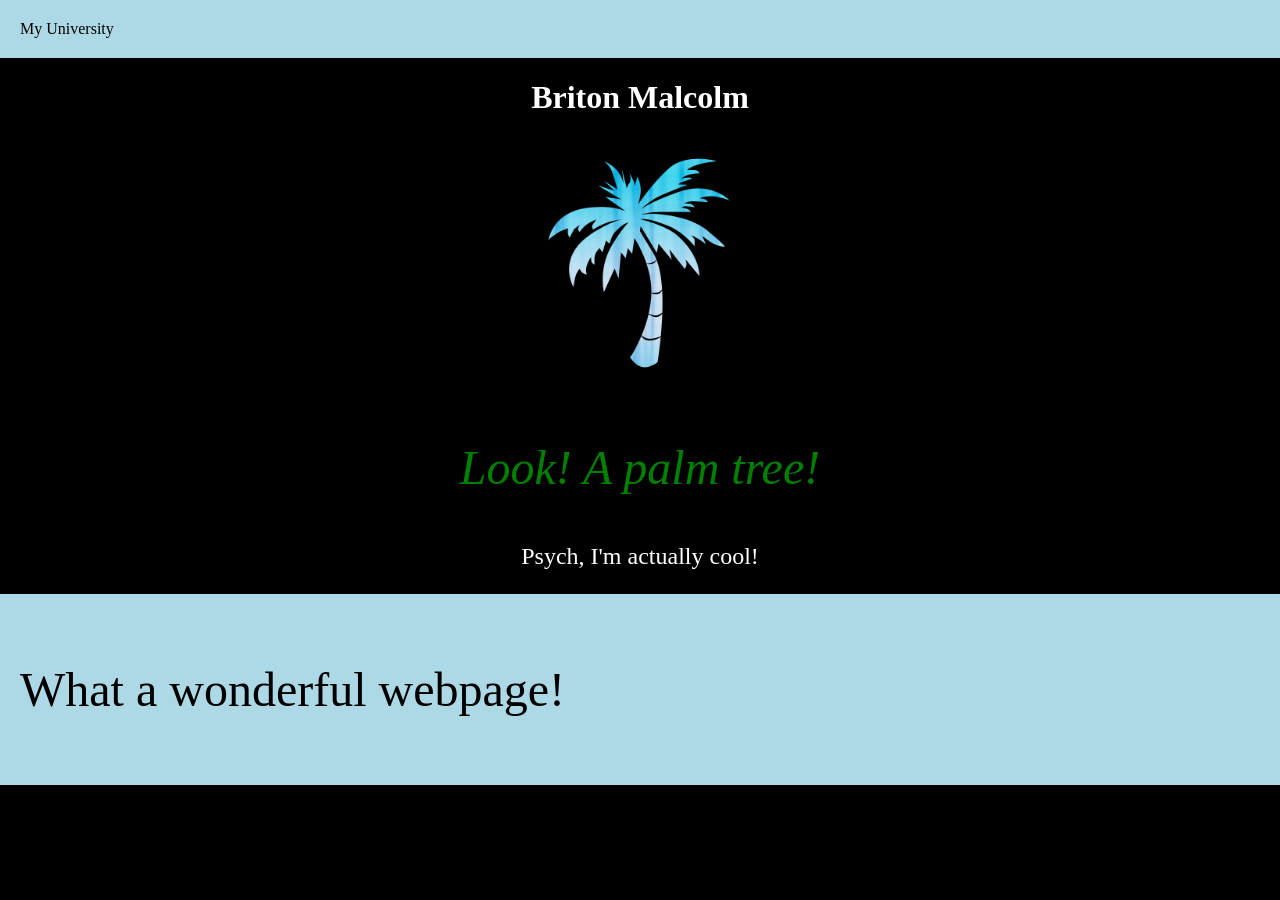
==== index.html @ 8b3861af "file upload trial 1" ====
<!DOCTYPE html>
<html lang="en">
    <head>
        <meta charset="UTF-8">
        <meta name="viewport" content="width=device-width, initial-scale=1.0"> <!-- Makes sure thtat the page renders correctly on different devices -->
        <title>Portal Page</title> <!-- The title of the page that appears in the browser tab -->
        <link href="styles/styles.css" rel="stylesheet"> <!-- Links the css file to the html file -->
    </head>
    <body>
        <header>
            <nav>
                <a href="https://www.byui.edu" target="_blank">My University</a> <!-- target="_blank" opens the link in a new tab -->
            </nav>
        </header>
        <main>
            <h1>Briton Malcolm</h1> <!-- Only use "<h1>" when it's the subject/title of the main page -->
            <img src="images/palmtree.png" alt="A blue Palm Tree"> <!-- Do not style or size the image here, but in the css page -->
            <p class="emphasis">Look! A palm tree!</p>
            <p id="second">Psych, I'm actually cool!</p>
        </main>
        <footer>
            <p>What a wonderful webpage!</p>
        </footer>
    </body>
</html>
---- styles/styles.css ----
img {
    width: 250px;
}

body {
    text-align: center; /* this is a comment */
    background-color: rgb(0, 0, 0);
    color: white; /* changes text color */
    margin: 0; /* takes away the default margin */
}

header, footer {
    background-color: lightblue;
    padding: 20px;
    text-align: left;
    color: black;
}
nav a {
    color: rgb(0, 0, 0);
    text-decoration: none; /* removes the underline from links */
}
nav a:hover {
    color: rgb(252, 0, 0);
    text-decoration: underline; /* adds an underline when hovering over the link */
}
p {
    font-size: 3em; /* changes the font size of paragraphs */
}

#second { /* this is an ID selector for only one id */
    font-size: 1.5em;
}

.emphasis { /* this is a class selector for multiple elements */
    font-style: italic;
    color: green;
}
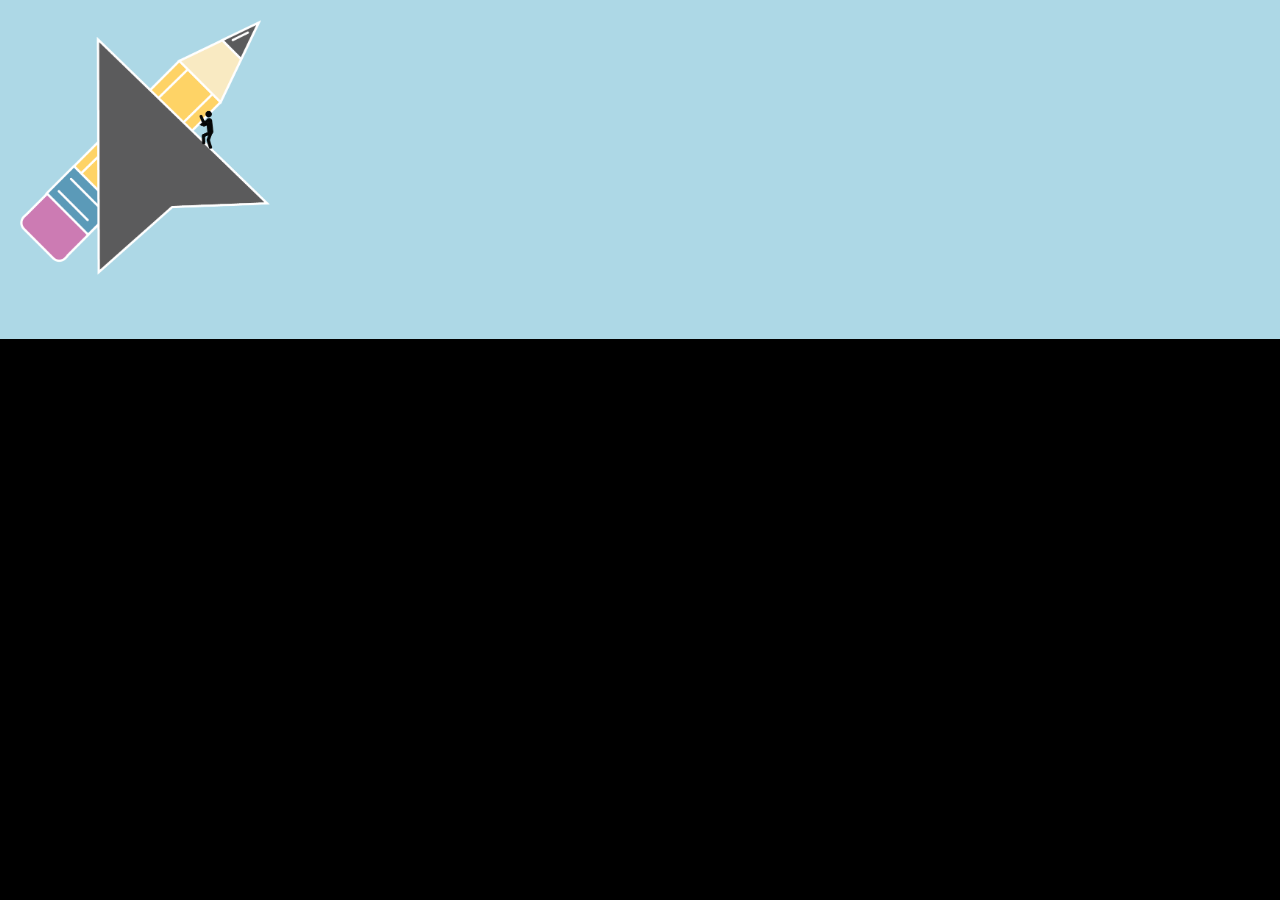
==== commit 8231a045: "halloween pages" ====
--- a/index.html
+++ b/index.html
@@ -1,25 +1,22 @@
 <!DOCTYPE html>
 <html lang="en">
-    <head>
-        <meta charset="UTF-8">
-        <meta name="viewport" content="width=device-width, initial-scale=1.0"> <!-- Makes sure thtat the page renders correctly on different devices -->
-        <title>Portal Page</title> <!-- The title of the page that appears in the browser tab -->
-        <link href="styles/styles.css" rel="stylesheet"> <!-- Links the css file to the html file -->
-    </head>
-    <body>
-        <header>
-            <nav>
-                <a href="https://www.byui.edu" target="_blank">My University</a> <!-- target="_blank" opens the link in a new tab -->
-            </nav>
-        </header>
-        <main>
-            <h1>Briton Malcolm</h1> <!-- Only use "<h1>" when it's the subject/title of the main page -->
-            <img src="images/palmtree.png" alt="A blue Palm Tree"> <!-- Do not style or size the image here, but in the css page -->
-            <p class="emphasis">Look! A palm tree!</p>
-            <p id="second">Psych, I'm actually cool!</p>
-        </main>
-        <footer>
-            <p>What a wonderful webpage!</p>
-        </footer>
-    </body>
+<head>
+    <meta charset="UTF-8">
+    <meta name="viewport" content="width=device-width, initial-scale=1.0">
+    <title>Portal Page</title>
+    <link rel="stylesheet" href="styles/styles.css">
+</head>
+<body>
+    <header>
+        <nav>
+            <a href="index.html">
+                <img src="images/wwrlogo.png" alt="Logo with mouse cursor and pencil">
+            </a>
+        </nav>
+
+    </header>
+    <footer>
+
+    </footer>
+</body>
 </html>
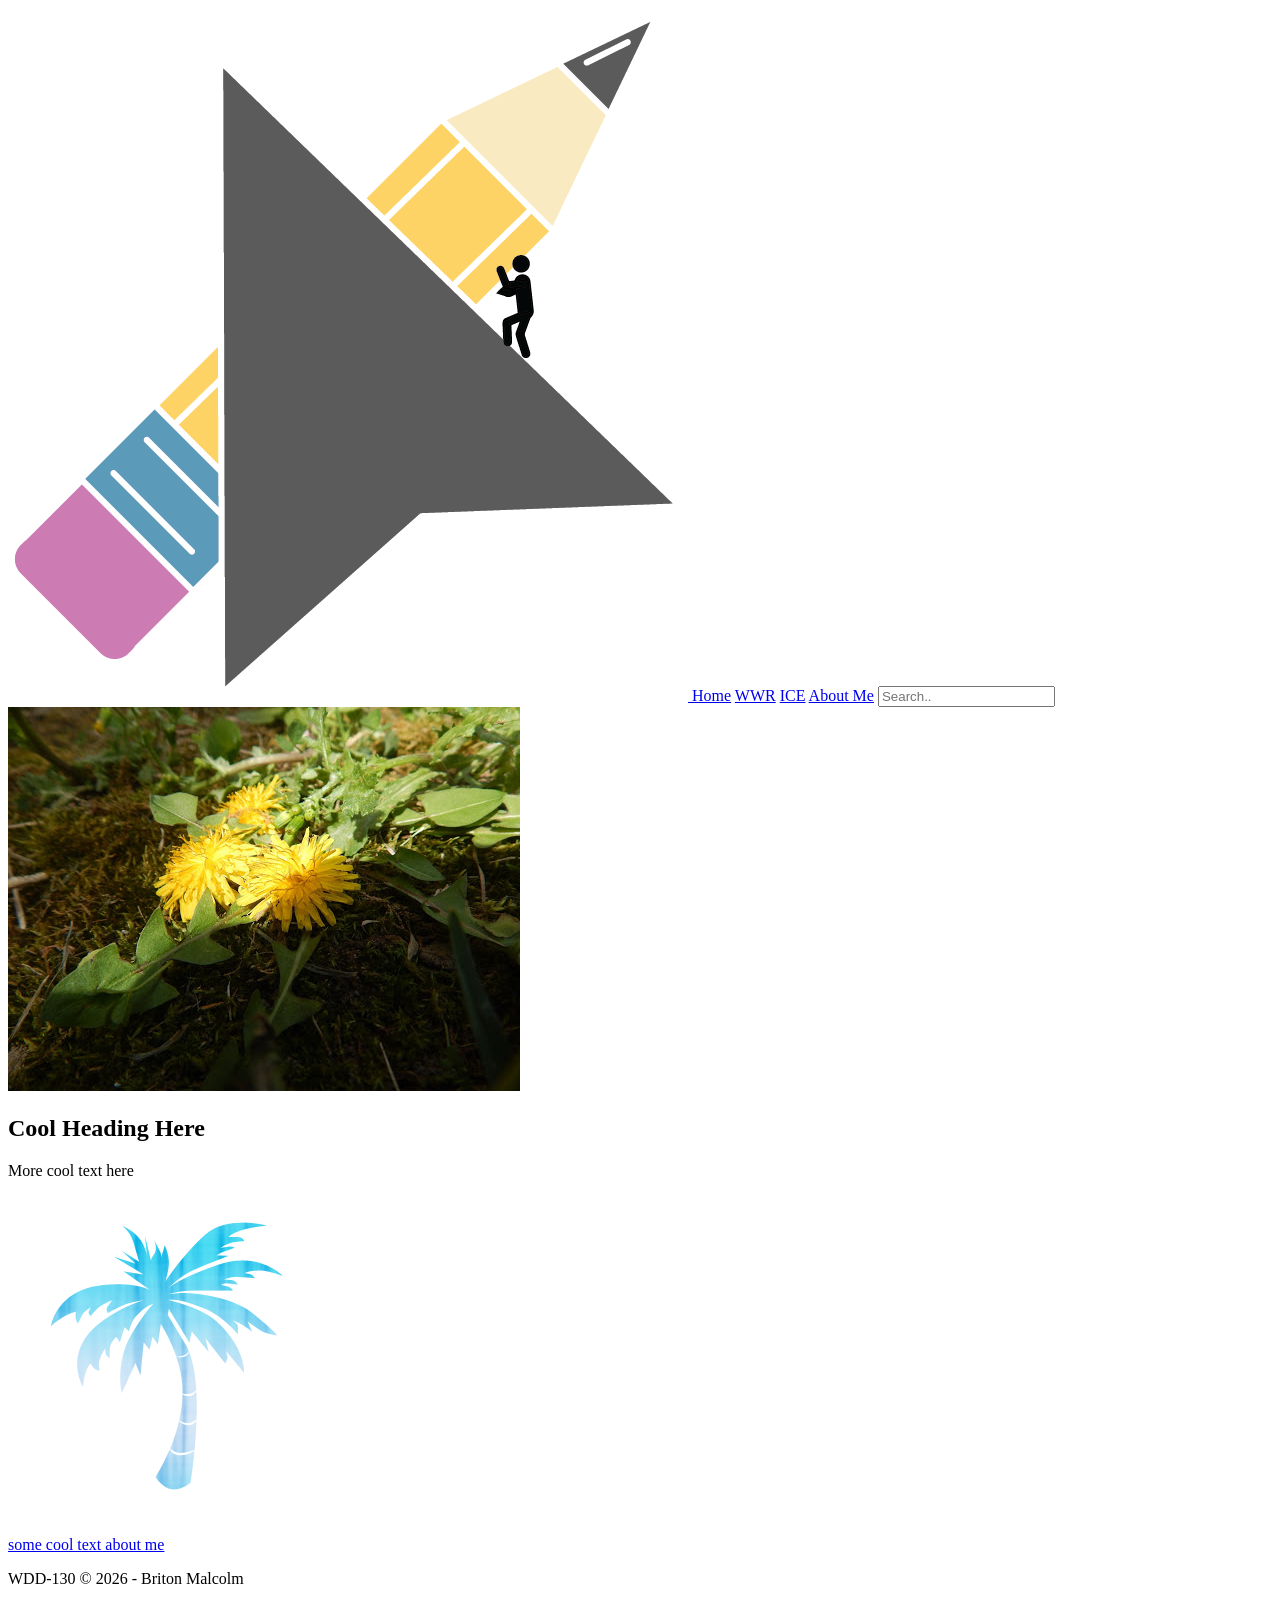
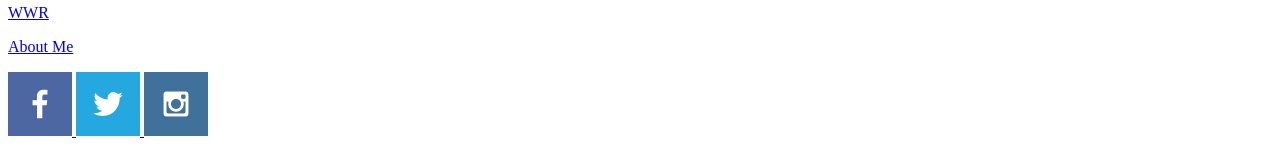
==== commit c74ae7ca: "portal page html" ====
--- a/index.html
+++ b/index.html
@@ -12,11 +12,43 @@
             <a href="index.html">
                 <img src="images/wwrlogo.png" alt="Logo with mouse cursor and pencil">
             </a>
+
+            <a href="index.html">Home</a>
+            <a href="wwr/index.html">WWR</a>
+            <a href="ice/prophets_cards/oaks.html">ICE</a>
+            <a href="#">About Me</a>
+
+            <input type="text" placeholder="Search..">
         </nav>
 
     </header>
+
+    <main>
+        <img src="images/dandelion.jpg" alt="Dandelions">
+        <div>
+            <h2>Cool Heading Here</h2>
+            <p>More cool text here</p>
+        </div>
+        <section>
+            <img src="images/palmtree.png" alt="A picture of me">
+            <p><a href="#">some cool text about me</a></p>
+        </section>
+    </main>
+
     <footer>
-
+        <p>WDD-130 &copy; 2026 - Briton Malcolm</p>
+                <p><a href="wwr/index.html">WWR</a></p>
+                <p><a href="#">About Me</a></p>
+                <div class="social">
+                    <a href="https://facebook.com" target="_blank">
+                        <img src="images/facebook.png" alt="fb icon">
+                    </a>
+                    <a href="https://twitter.com" target="_blank">
+                        <img src="images/twitter.png" alt="twitter icon">
+                    </a>
+                    <a href="https://instagram.com" target="_blank">
+                        <img src="images/instagram.png" alt="instagram icon">
+                    </a>
     </footer>
 </body>
 </html>
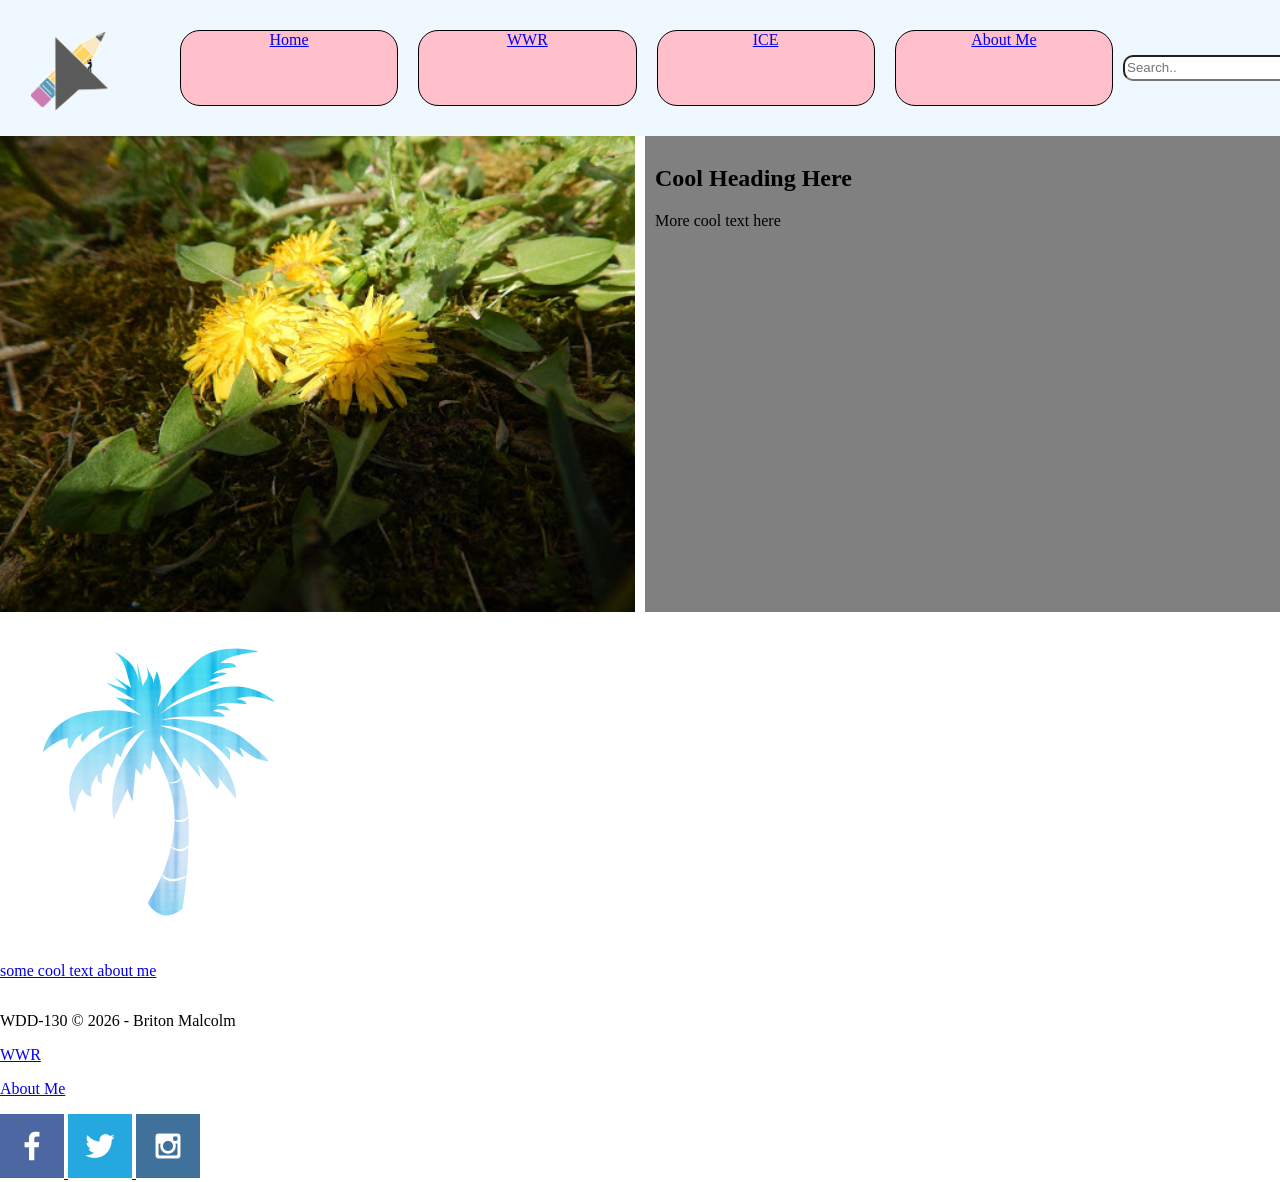
==== commit 3a11cfc1: "portal page" ====
--- a/index.html
+++ b/index.html
@@ -8,31 +8,29 @@
 </head>
 <body>
     <header>
+        <a href="index.html">
+                <img id="logo" src="images/wwrlogo.png" alt="Logo with mouse cursor and pencil">
+        </a>
         <nav>
-            <a href="index.html">
-                <img src="images/wwrlogo.png" alt="Logo with mouse cursor and pencil">
-            </a>
-
             <a href="index.html">Home</a>
             <a href="wwr/index.html">WWR</a>
             <a href="ice/prophets_cards/oaks.html">ICE</a>
             <a href="#">About Me</a>
-
             <input type="text" placeholder="Search..">
         </nav>
 
     </header>
 
     <main>
-        <img src="images/dandelion.jpg" alt="Dandelions">
-        <div>
+        <img id="dandyimg" src="images/dandelion.jpg" alt="Dandelions">
+        <div id="mainp">
             <h2>Cool Heading Here</h2>
             <p>More cool text here</p>
         </div>
-        <section>
+        <div>
             <img src="images/palmtree.png" alt="A picture of me">
             <p><a href="#">some cool text about me</a></p>
-        </section>
+        </div>
     </main>
 
     <footer>
--- a/styles/styles.css
+++ b/styles/styles.css
@@ -0,0 +1,59 @@
+body {
+    margin: 0;
+    width: 100%;
+}
+
+header {
+    width: 100%;
+    background-color: aliceblue;
+    display: grid;
+    grid-template-columns: 150px auto;
+}
+
+#logo{
+    width:80px;
+    padding-top: 30px;
+    padding-left: 30px;
+    padding-bottom: 20px;
+}
+
+nav {
+    width: 100%;;
+    padding: 20px;
+    display: flex;
+    justify-content: space-around;
+}
+
+nav a {
+    width: 100%;
+    margin: 10px;
+    border: 1px solid black;
+    border-radius: 20px;
+    background-color: pink;
+    text-align: center;
+}
+
+input {
+    border-radius: 10px;
+    height: 20px;
+    justify-self: center;
+    align-self: center;
+}
+
+main {
+    display: grid;
+    grid-template-columns: 1fr 1fr;
+    gap: 10px;
+    justify-content: center;
+    width: 100%;
+}
+
+#dandyimg {
+    width: 100%;
+}
+
+#mainp {
+    background-color: gray;
+    width: 100%;
+    padding: 10px;
+}
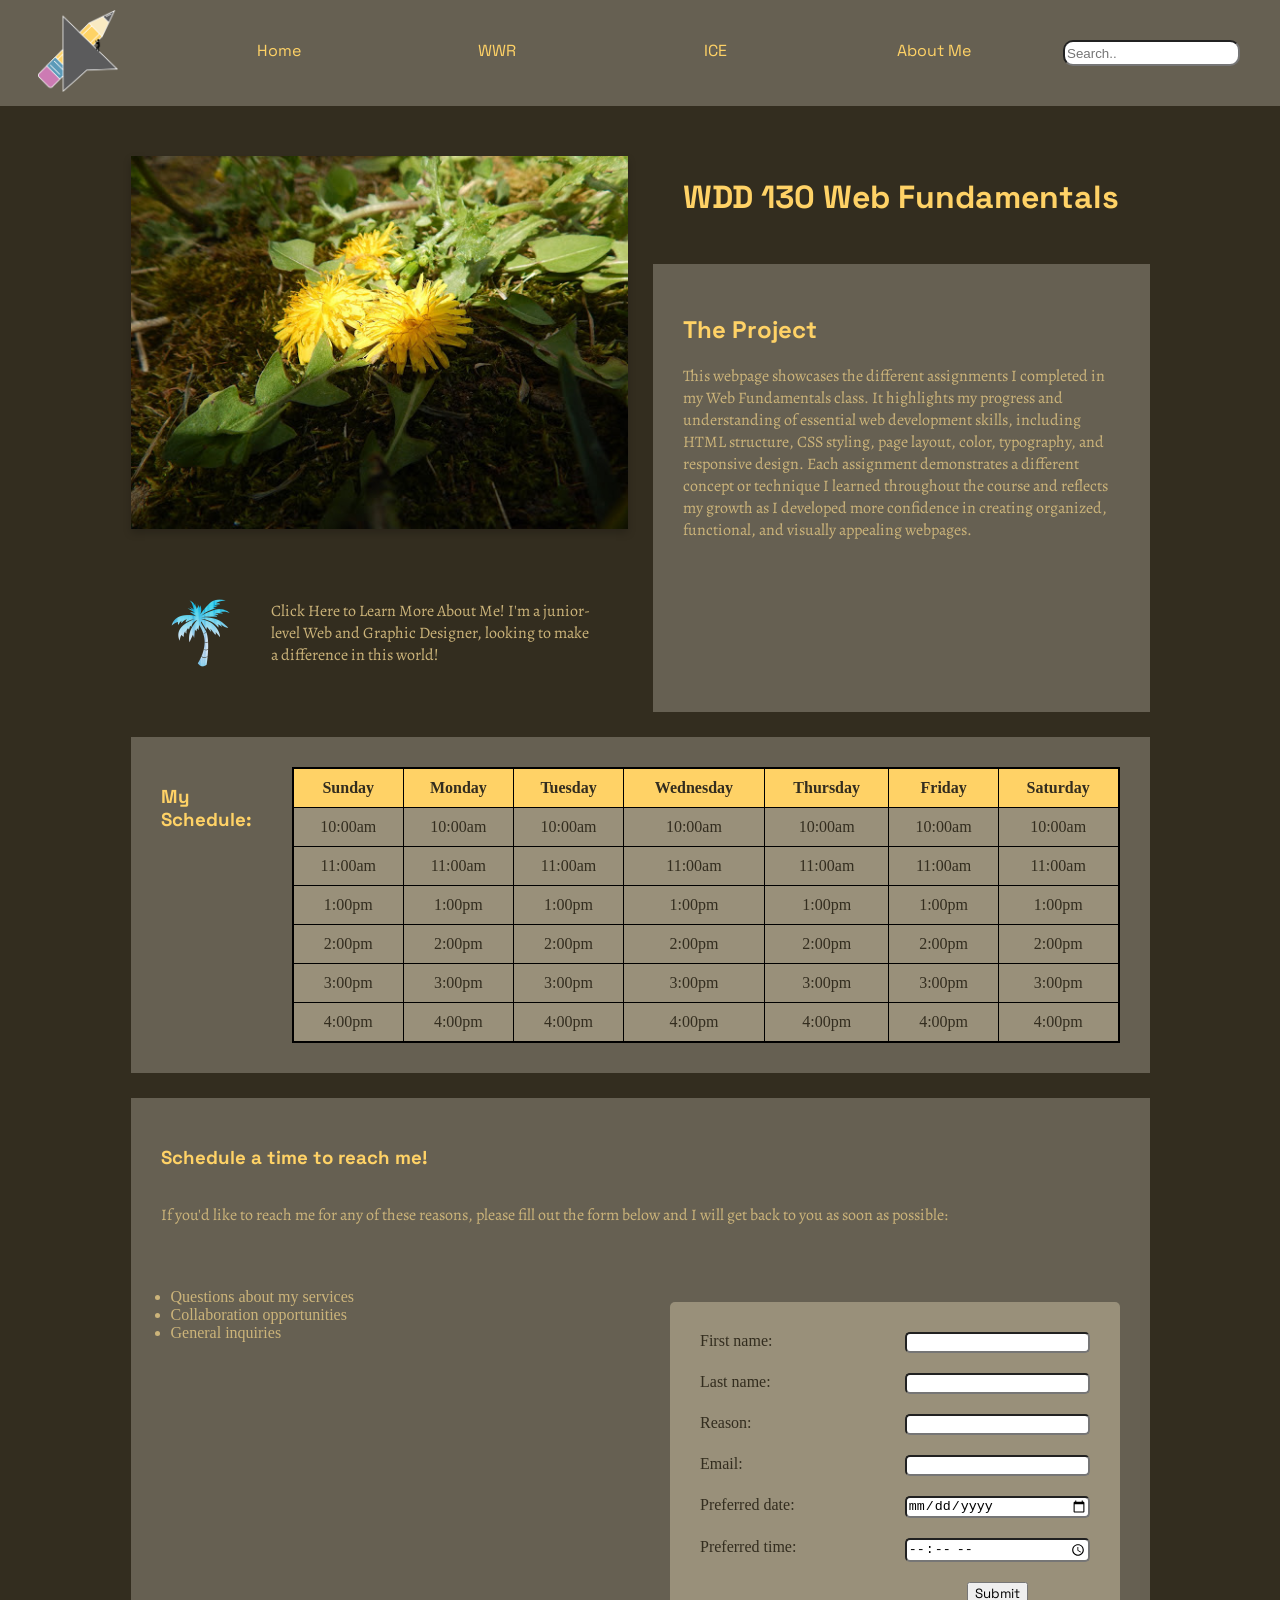
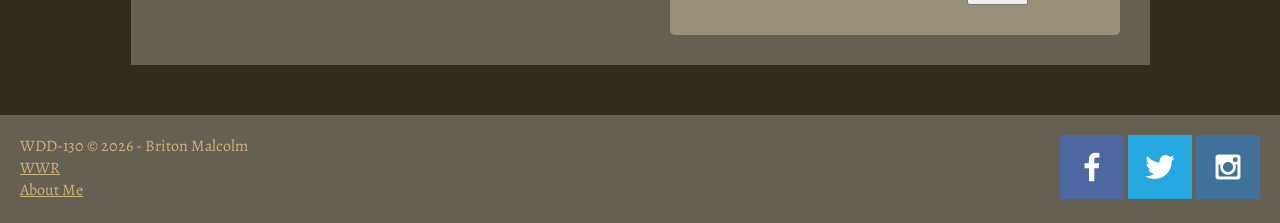
==== commit ba93bf8b: "Portal Page css and html" ====
--- a/index.html
+++ b/index.html
@@ -1,6 +1,10 @@
 <!DOCTYPE html>
 <html lang="en">
 <head>
+    <link rel="preconnect" href="https://fonts.googleapis.com">
+    <link rel="preconnect" href="https://fonts.gstatic.com" crossorigin>
+    <link href="https://fonts.googleapis.com/css2?family=Alegreya:ital,wght@0,400..900;1,400..900&family=Coustard:wght@400;900&family=Space+Grotesk:wght@300..700&display=swap" rel="stylesheet">
+
     <meta charset="UTF-8">
     <meta name="viewport" content="width=device-width, initial-scale=1.0">
     <title>Portal Page</title>
@@ -23,21 +27,114 @@
 
     <main>
         <img id="dandyimg" src="images/dandelion.jpg" alt="Dandelions">
+        <h1>WDD 130 Web Fundamentals</h1>
         <div id="mainp">
-            <h2>Cool Heading Here</h2>
-            <p>More cool text here</p>
+            <h2>The Project</h2>
+            <p>This webpage showcases the different assignments I completed in my Web Fundamentals class. It highlights my progress and understanding of essential web development skills, including HTML structure, CSS styling, page layout, color, typography, and responsive design. Each assignment demonstrates a different concept or technique I learned throughout the course and reflects my growth as I developed more confidence in creating organized, functional, and visually appealing webpages.</p>
         </div>
-        <div>
-            <img src="images/palmtree.png" alt="A picture of me">
-            <p><a href="#">some cool text about me</a></p>
+        <div id="contact">
+            <img id="palmtree" src="images/palmtree.png" alt="A picture of me">
+            <p><a href="#">Click Here to Learn More About Me! I'm a junior-level Web and Graphic Designer, looking to make a difference in this world!</a></p>
+        </div>
+        </div>
+        <div id="table">
+            <h3>My Schedule:</h3>
+            <table>
+                <tr>
+                    <th>Sunday</th>
+                    <th>Monday</th>
+                    <th>Tuesday</th>
+                    <th>Wednesday</th>
+                    <th>Thursday</th>
+                    <th>Friday</th>
+                    <th>Saturday</th>
+                </tr>
+                <tr>
+                    <td>10:00am</td>
+                    <td>10:00am</td>
+                    <td>10:00am</td>
+                    <td>10:00am</td>
+                    <td>10:00am</td>
+                    <td>10:00am</td>
+                    <td>10:00am</td>
+                </tr>
+                <tr>
+                    <td>11:00am</td>
+                    <td>11:00am</td>
+                    <td>11:00am</td>
+                    <td>11:00am</td>
+                    <td>11:00am</td>
+                    <td>11:00am</td>
+                    <td>11:00am</td>
+                </tr>
+                <tr>
+                    <td>1:00pm</td>
+                    <td>1:00pm</td>
+                    <td>1:00pm</td>
+                    <td>1:00pm</td>
+                    <td>1:00pm</td>
+                    <td>1:00pm</td>
+                    <td>1:00pm</td>
+                </tr>
+                <tr>
+                    <td>2:00pm</td>
+                    <td>2:00pm</td>
+                    <td>2:00pm</td>
+                    <td>2:00pm</td>
+                    <td>2:00pm</td>
+                    <td>2:00pm</td>
+                    <td>2:00pm</td>
+                </tr>
+                <tr>
+                    <td>3:00pm</td>
+                    <td>3:00pm</td>
+                    <td>3:00pm</td>
+                    <td>3:00pm</td>
+                    <td>3:00pm</td>
+                    <td>3:00pm</td>
+                    <td>3:00pm</td>
+                </tr>
+                <tr>
+                    <td>4:00pm</td>
+                    <td>4:00pm</td>
+                    <td>4:00pm</td>
+                    <td>4:00pm</td>
+                    <td>4:00pm</td>
+                    <td>4:00pm</td>
+                    <td>4:00pm</td>
+                </tr>
+            </table>
+        </div>
+        <div id="form">
+            <h3>Schedule a time to reach me!</h3>
+            <p> If you'd like to reach me for any of these reasons, please fill out the form below and I will get back to you as soon as possible:</p>
+            <ul>
+                <li>Questions about my services</li>
+                <li>Collaboration opportunities</li>
+                <li>General inquiries</li>
+            </ul>
+            <form>
+                <label for="fname">First name:</label>
+                <input type="text" id="fname" name="fname">
+                <label for="lname">Last name:</label>
+                <input type="text" id="lname" name="lname">
+                <label for="msg">Reason:</label>
+                <input type="text" id="msg" name="msg">
+                <label for="email">Email:</label>
+                <input type="email" id="email" name="email">
+                <label for="date">Preferred date:</label>
+                <input type="date" id="date" name="date">
+                <label for="time">Preferred time:</label>
+                <input type="time" id="time" name="time">
+                <button type="submit">Submit</button>
+            </form>
+            
         </div>
     </main>
 
     <footer>
-        <p>WDD-130 &copy; 2026 - Briton Malcolm</p>
-                <p><a href="wwr/index.html">WWR</a></p>
-                <p><a href="#">About Me</a></p>
-                <div class="social">
+        <p id="footerp">WDD-130 &copy; 2026 - Briton Malcolm<br><a href="wwr/index.html">WWR</a><br><a href="#">About Me</a></p>
+                <section id="social">
                     <a href="https://facebook.com" target="_blank">
                         <img src="images/facebook.png" alt="fb icon">
                     </a>
@@ -47,6 +144,7 @@
                     <a href="https://instagram.com" target="_blank">
                         <img src="images/instagram.png" alt="instagram icon">
                     </a>
+                </section>
     </footer>
 </body>
 </html>
--- a/styles/styles.css
+++ b/styles/styles.css
@@ -1,24 +1,30 @@
 body {
     margin: 0;
     width: 100%;
+    --headercolor: #666052;
+    --contentcolor: #666052;
+    --ptextcolor: #ccb47a;
+    --navbuttoncolor: #99907A;
+    --navpcolor: #FFD266;
+    --headingcolor: #ffd266;
+    background-color: #332D1f;
 }
 
 header {
     width: 100%;
-    background-color: aliceblue;
+    background-color: var(--headercolor);
     display: grid;
     grid-template-columns: 150px auto;
 }
 
 #logo{
     width:80px;
-    padding-top: 30px;
-    padding-left: 30px;
-    padding-bottom: 20px;
+    padding-top: 10px;
+    padding-left: 38px;
+    padding-bottom: 10px;
 }
 
 nav {
-    width: 100%;;
     padding: 20px;
     display: flex;
     justify-content: space-around;
@@ -27,33 +33,224 @@
 nav a {
     width: 100%;
     margin: 10px;
-    border: 1px solid black;
     border-radius: 20px;
-    background-color: pink;
     text-align: center;
-}
-
-input {
+    padding: 10px;
+    font-family: "Space Grotesk";
+    color: var(--navpcolor);
+    text-decoration: none;
+}
+
+nav a:hover {
+    background-color: var(--navpcolor);
+    color: #332D1f;
+}
+
+nav input {
     border-radius: 10px;
     height: 20px;
     justify-self: center;
     align-self: center;
+    margin: 20px;
 }
 
 main {
     display: grid;
+    grid-template-columns: repeat(10, 1fr);
+    gap: 25px;
+    justify-content: center;
+    width: 100%;
+  
+}
+
+h1 {
+    grid-column: 6/10;
+    grid-row: 3/4;
+    font-family: "Space Grotesk";
+    color: var(--headingcolor);
+    margin-left: 30px;
+}
+
+#dandyimg {
+    width: 100%;
+    grid-column: 2/6;
+    grid-row: 3/7;
+    box-shadow: 0 4px 8px rgba(0, 0, 0, 0.2);
+}
+
+#mainp {
+    background-color: var(--contentcolor);
+    width: 100%;
+    grid-column: 6/10;
+    grid-row: 4/8;
+}
+
+#mainp p {
+    color: var(--ptextcolor);
+    padding-left: 30px;
+    padding-right: 30px;
+    padding-bottom: 30px;
+}
+
+#mainp h2 {
+    color: var(--headingcolor);
+    padding-left: 30px;
+    padding-top: 30px;
+}
+
+h2 {
+    font-family: "Space Grotesk";
+    color: var(--headingcolor);
+}
+
+p {
+    font-family: Alegreya;
+    color: var(--ptextcolor);
+}
+
+#contact {
+    grid-column: 2/6;
+    grid-row: 7/8;
+    display: flex;
+    justify-content: space-between;
+    align-items: center;
+}
+
+#contact p {
+    color: var(--ptextcolor);
+    padding: 30px;
+}
+
+#contact a {
+    color: var(--ptextcolor);
+    text-decoration: none;
+}
+
+#palmtree {
+    width: 80px;
+    padding-left: 30px;
+    
+    
+}
+
+h3 {
+    font-family: "Space Grotesk";
+    color: var(--headingcolor);
+    padding-left: 30px;
+    padding-top: 30px;
+}
+
+#table {
+    grid-column: 2/10;
+    grid-row: 8/9;
+    width: 100%;
+    display: flex;
+    justify-content: center;
+    background-color: var(--contentcolor);
+}
+
+
+table {
+    width: 100%;
+    border-collapse: collapse;
+    border: 2px solid black;
+    margin: 30px;
+}
+
+table th, table td {
+    border: 1px solid black;
+    padding: 10px;
+    text-align: center;
+}
+
+#table table th {
+    background-color: #ffd266;
+    color: #332d1f;
+}
+
+#table table td {
+    background-color: #99907a;
+    color: #332d1f;
+}
+
+#form {
+    width: 100%;
+    grid-column: 2/10;
+    grid-row: 9/10;
+    background-color: var(--contentcolor);
+    display: grid;
     grid-template-columns: 1fr 1fr;
-    gap: 10px;
-    justify-content: center;
-    width: 100%;
-}
-
-#dandyimg {
-    width: 100%;
-}
-
-#mainp {
-    background-color: gray;
-    width: 100%;
-    padding: 10px;
+}
+
+#form p, #form ul {
+    color: var(--ptextcolor);
+}
+
+#form h3 {
+    color: var(--headingcolor);
+    padding-left: 30px;
+    padding-top: 30px;
+    grid-column: 1/3;
+}
+
+#form p {
+    grid-column: 1/3;
+    padding-left: 30px;
+    padding-bottom: 30px;
+}
+#form ul {
+    grid-column: 1/3;
+    grid-row: 3/4;
+}
+
+#form form {
+    grid-column: 2/3;
+    grid-row: 3/4;
+    display: grid;
+    grid-template-columns: 1fr 1fr;
+    margin: 30px;
+    background-color: #99907a;
+    padding: 20px;
+    border-radius: 5px;
+}
+
+#form label, input {
+    margin: 10px;
+    border-radius: 5px;
+}
+
+#form label {
+    color: #332d1f;
+}
+
+#form button {
+    grid-column: 2/3;
+    justify-self: center;
+    margin: 10px;
+    font-family: "Space Grotesk";
+}
+
+footer {
+    margin-top: 50px;
+    display: grid;
+    grid-template-columns: 1fr 1fr;
+    background-color: var(--headercolor);
+}
+
+#footerp {
+    grid-column: 1/2;
+    margin: 20px;
+}
+
+#footerp a {
+    color: var(--ptextcolor);
+}
+
+#social {
+    text-align: right;
+    margin: 20px;
+}
+
+#social a {
+    text-decoration: none;
 }
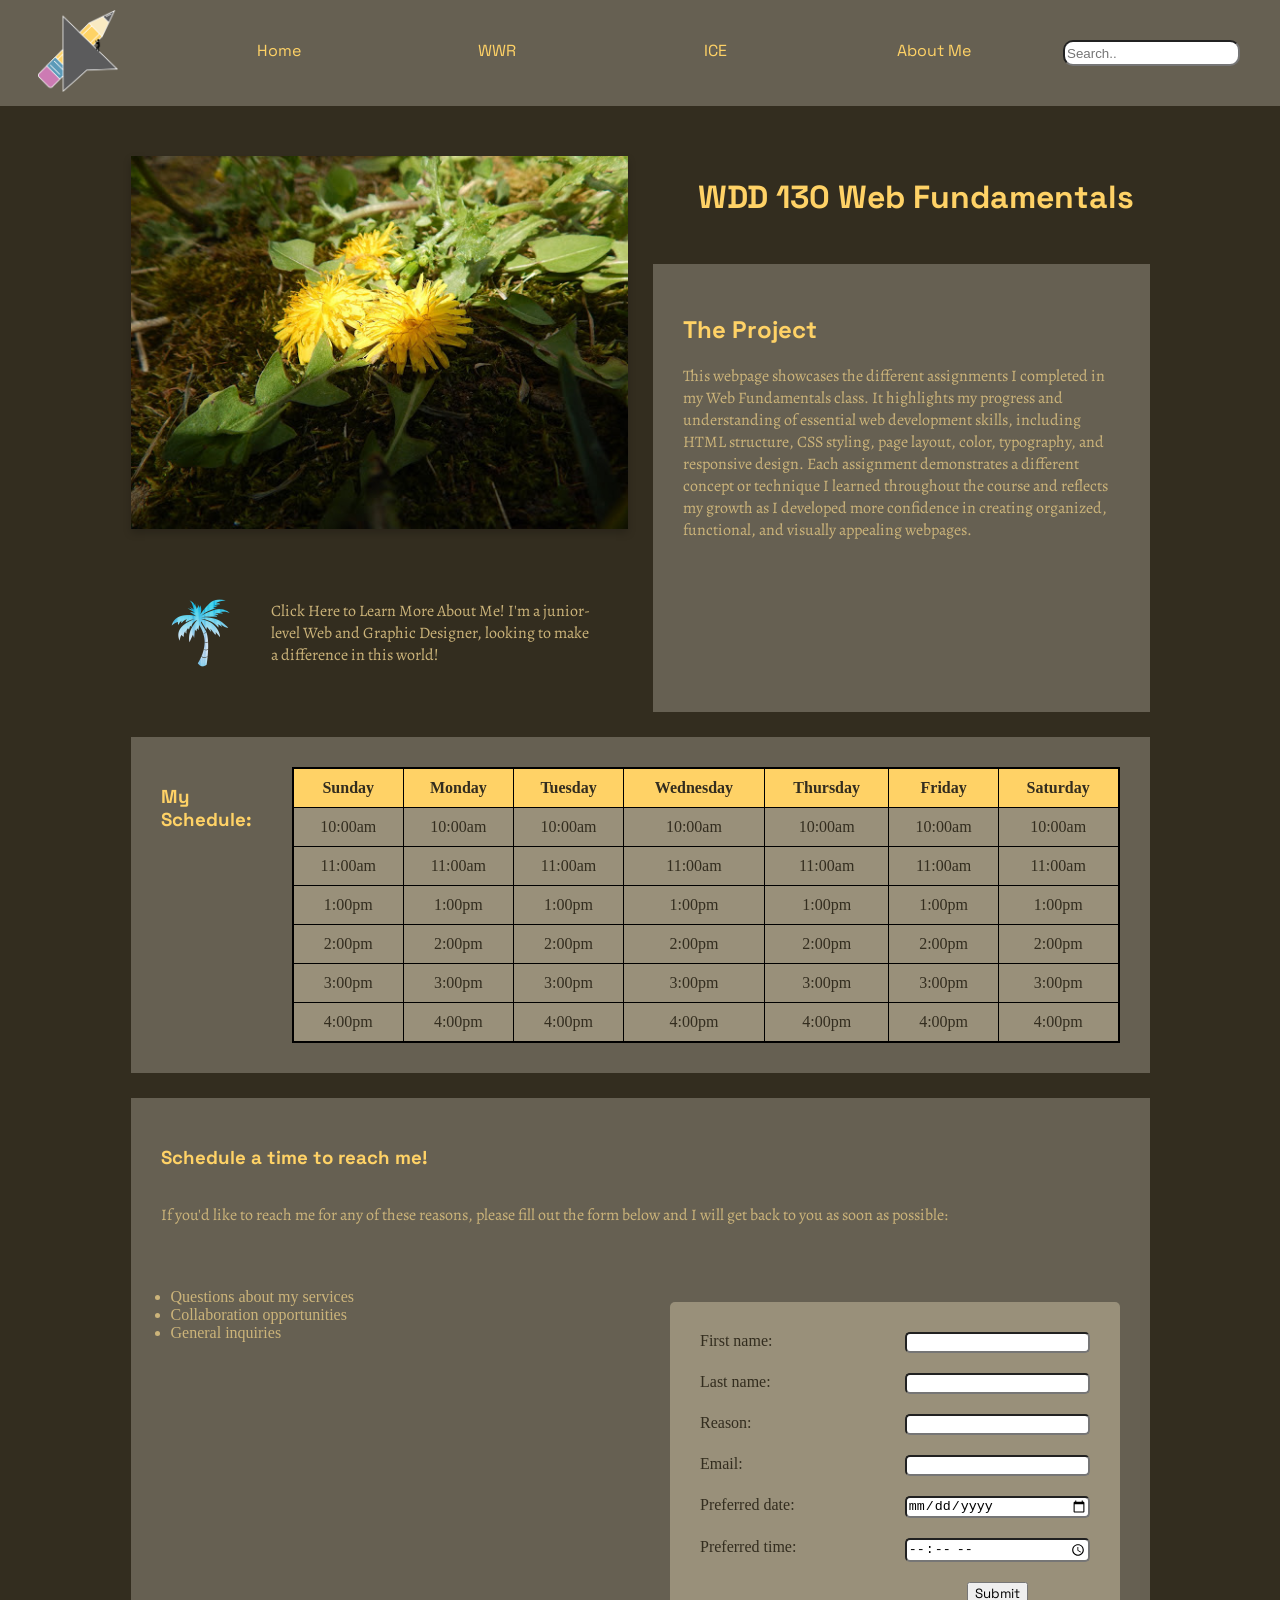
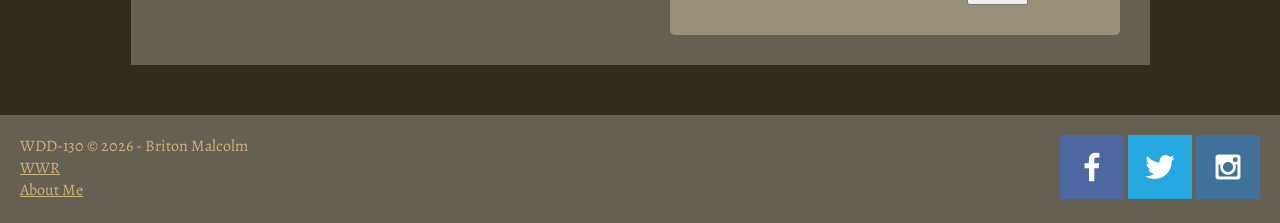
==== commit d7710e9b: "ice portal page initial" ====
--- a/index.html
+++ b/index.html
@@ -18,7 +18,7 @@
         <nav>
             <a href="index.html">Home</a>
             <a href="wwr/index.html">WWR</a>
-            <a href="ice/prophets_cards/oaks.html">ICE</a>
+            <a href="ice.html">ICE</a>
             <a href="#">About Me</a>
             <input type="text" placeholder="Search..">
         </nav>
@@ -34,7 +34,7 @@
         </div>
         <div id="contact">
             <img id="palmtree" src="images/palmtree.png" alt="A picture of me">
-            <p><a href="#">Click Here to Learn More About Me! I'm a junior-level Web and Graphic Designer, looking to make a difference in this world!</a></p>
+            <p><a href="wwr/site-plan-rafting.html">Click Here to Learn More About Me! I'm a junior-level Web and Graphic Designer, looking to make a difference in this world!</a></p>
         </div>
         </div>
         <div id="table">
--- a/styles/styles.css
+++ b/styles/styles.css
@@ -230,6 +230,111 @@
     font-family: "Space Grotesk";
 }
 
+/* ice portal page */
+h1 {
+    text-align: center;
+    color: var(--headingcolor);
+}
+
+#ice {
+    display: grid;
+    grid-template-columns: 1fr 1fr;
+    gap: 20px;
+}
+
+#prophets_cards {
+    background-color: var(--contentcolor);
+}
+
+#prophets_cards a {
+    text-decoration: none;
+}
+
+#prophets_cards a:hover {
+    text-decoration: underline;
+    color: var(--ptextcolor);
+}
+
+#favoritedevo {
+    background-color: var(--contentcolor);
+}
+
+#favoritedevo a {
+    text-decoration: none;
+}
+
+#favoritedevo a:hover {
+    text-decoration: underline;
+    color: var(--ptextcolor);
+}
+
+#halloween {
+    background-color: var(--contentcolor);
+}
+
+#halloween a {
+    text-decoration: none;
+}
+
+#halloween a:hover {
+    text-decoration: underline;
+    color: var(--ptextcolor);
+}
+
+#grid_flags {
+    background-color: var(--contentcolor);
+}
+
+#grid_flags a {
+    text-decoration: none;
+}
+
+#grid_flags a:hover {
+    text-decoration: underline;
+    color: var(--ptextcolor);
+}
+
+#positioning {
+    background-color: var(--contentcolor);
+}
+
+#positioning a {
+    text-decoration: none;
+}
+
+#positioning a:hover {
+    text-decoration: underline;
+    color: var(--ptextcolor);
+}
+
+#gallery {
+    background-color: var(--contentcolor);
+}
+
+#gallery a {
+    text-decoration: none;
+}
+
+#gallery a:hover {
+    text-decoration: underline;
+    color: var(--ptextcolor);
+}
+
+#signup {
+    background-color: var(--contentcolor);
+}
+
+#signup a {
+    text-decoration: none;
+}
+
+#signup a:hover {
+    text-decoration: underline;
+    color: var(--ptextcolor);
+}
+
+
+
 footer {
     margin-top: 50px;
     display: grid;
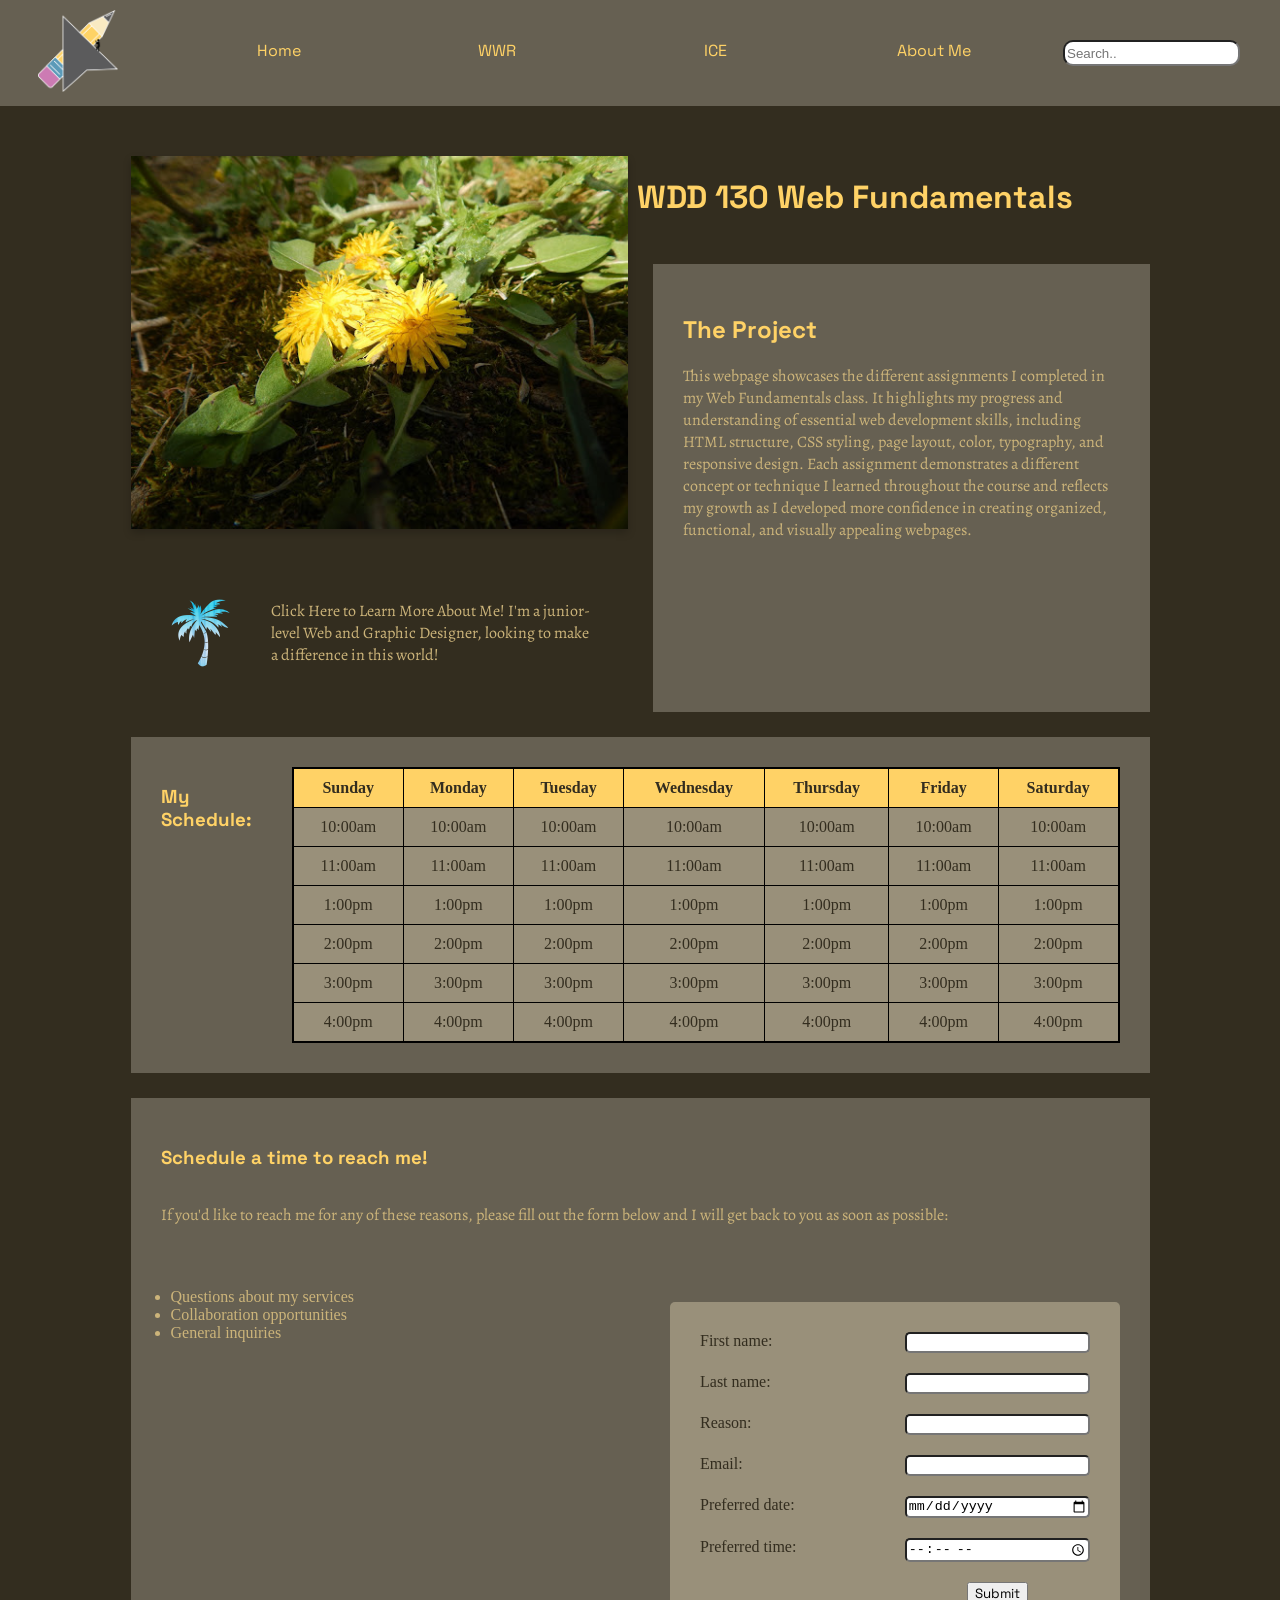
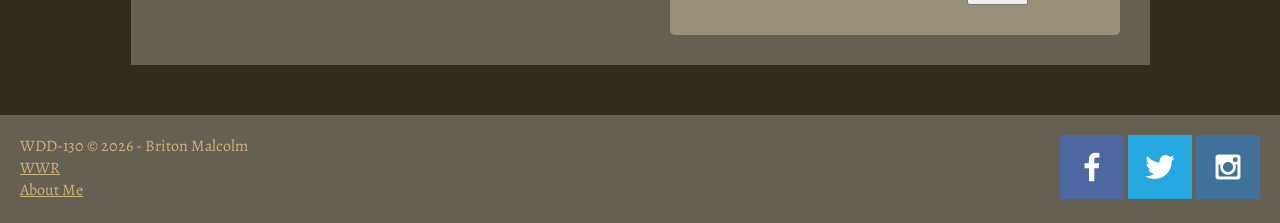
==== commit b66105fe: "ice and other stuff" ====
--- a/index.html
+++ b/index.html
@@ -7,7 +7,7 @@
 
     <meta charset="UTF-8">
     <meta name="viewport" content="width=device-width, initial-scale=1.0">
-    <title>Portal Page</title>
+    <title>WDD 130</title>
     <link rel="stylesheet" href="styles/styles.css">
 </head>
 <body>
--- a/styles/styles.css
+++ b/styles/styles.css
@@ -64,11 +64,11 @@
 }
 
 h1 {
-    grid-column: 6/10;
+    grid-column: 5/10;
     grid-row: 3/4;
     font-family: "Space Grotesk";
     color: var(--headingcolor);
-    margin-left: 30px;
+    margin-left: 38px;
 }
 
 #dandyimg {
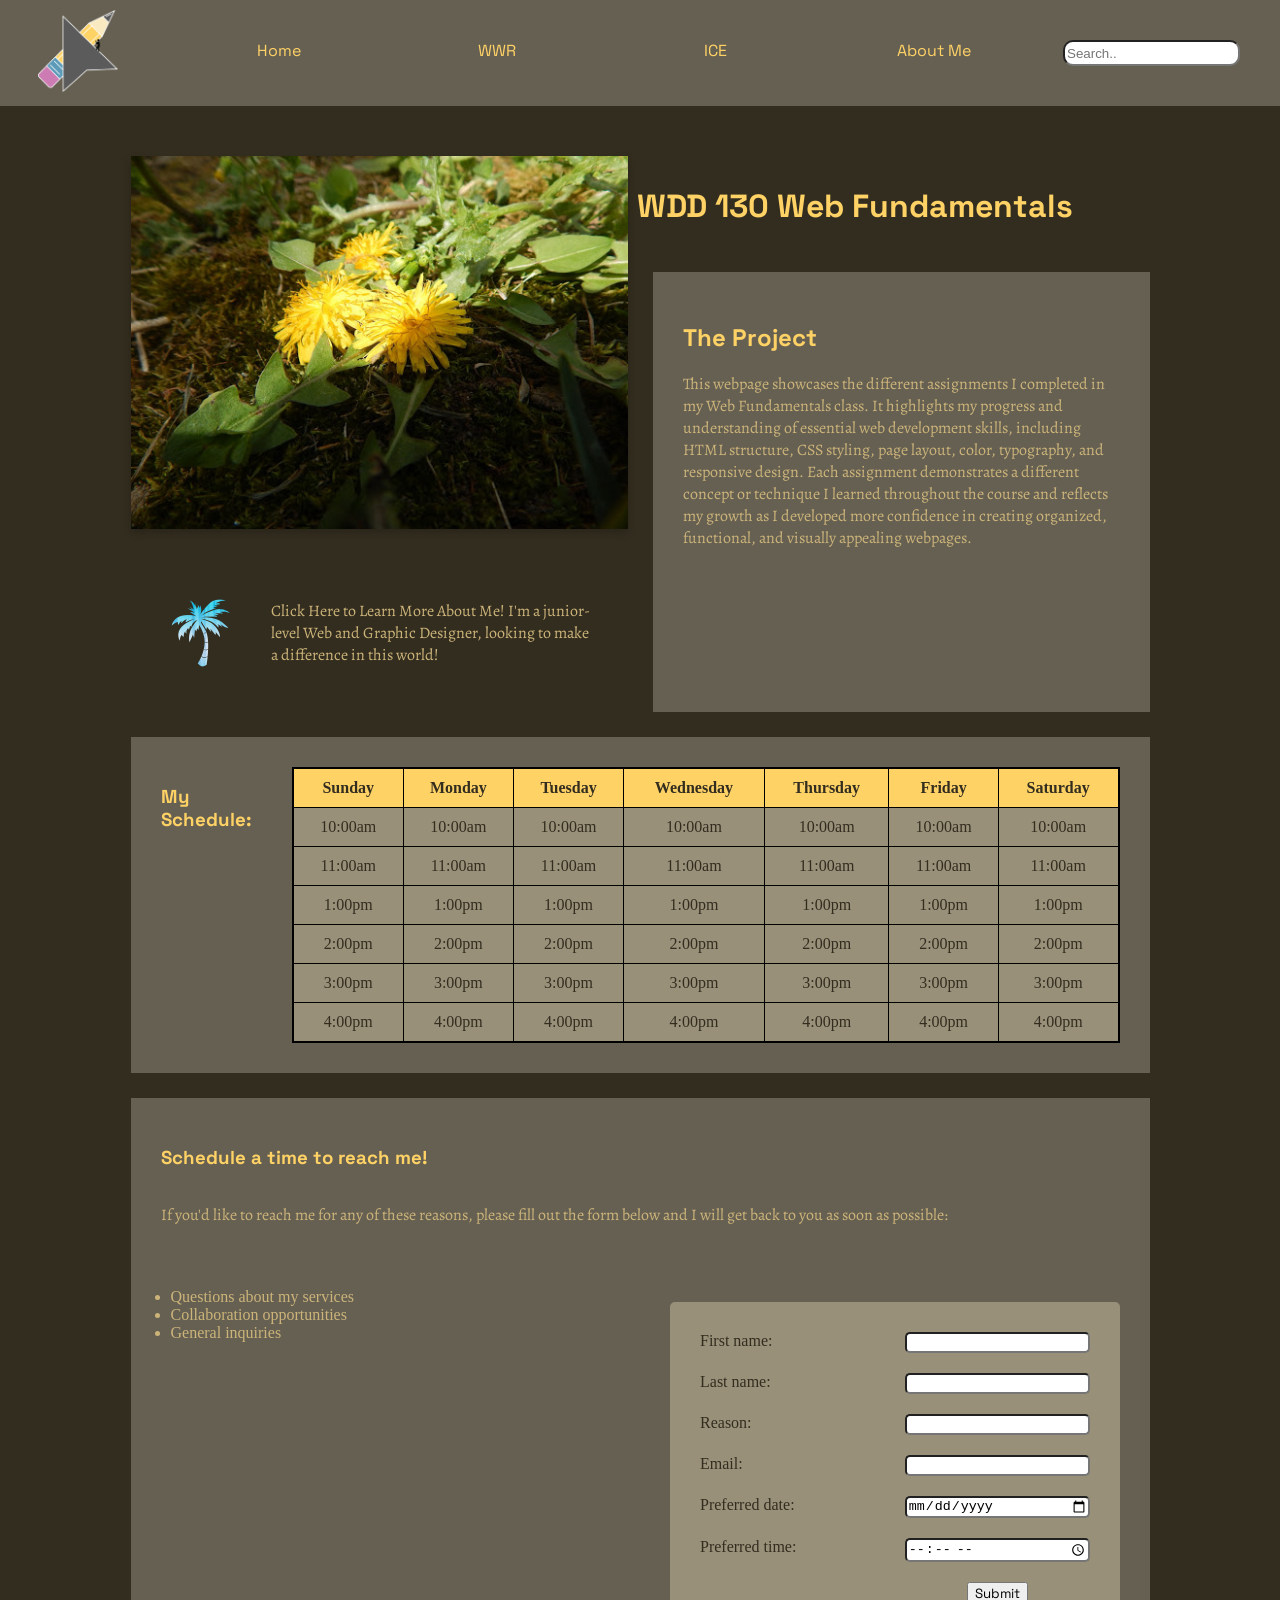
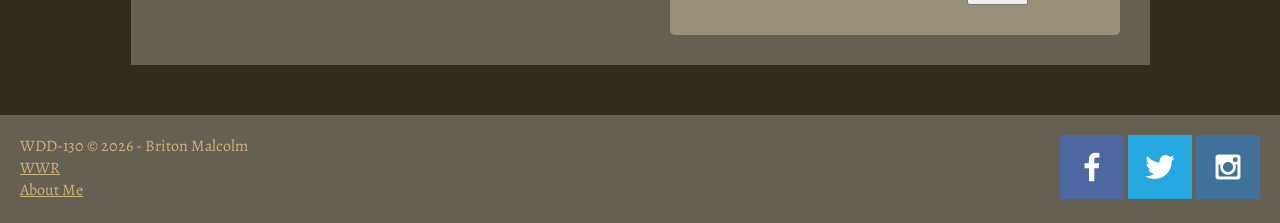
==== commit 918e5d06: "ice page touchup" ====
--- a/index.html
+++ b/index.html
@@ -27,7 +27,7 @@
 
     <main>
         <img id="dandyimg" src="images/dandelion.jpg" alt="Dandelions">
-        <h1>WDD 130 Web Fundamentals</h1>
+        <h1 id="portalheading">WDD 130 Web Fundamentals</h1>
         <div id="mainp">
             <h2>The Project</h2>
             <p>This webpage showcases the different assignments I completed in my Web Fundamentals class. It highlights my progress and understanding of essential web development skills, including HTML structure, CSS styling, page layout, color, typography, and responsive design. Each assignment demonstrates a different concept or technique I learned throughout the course and reflects my growth as I developed more confidence in creating organized, functional, and visually appealing webpages.</p>
--- a/styles/styles.css
+++ b/styles/styles.css
@@ -63,7 +63,7 @@
   
 }
 
-h1 {
+#portalheading {
     grid-column: 5/10;
     grid-row: 3/4;
     font-family: "Space Grotesk";
@@ -232,18 +232,38 @@
 
 /* ice portal page */
 h1 {
+    grid-column: 1 / -1;
+    grid-row: 1;
     text-align: center;
     color: var(--headingcolor);
+    margin-top: 30px;
+}
+
+main > p {
+    grid-column: 1 / -1;
+    grid-row: 2;
+    text-align: center;
+    margin-top: 5px;
 }
 
 #ice {
+    grid-column: 1 / -1;
+    grid-row: 3;
     display: grid;
     grid-template-columns: 1fr 1fr;
     gap: 20px;
+    width: 100%;
+    justify-items: center;
 }
 
 #prophets_cards {
     background-color: var(--contentcolor);
+    grid-column: 1/2;
+    grid-row: 2/3;
+    width: 100%;
+    padding: 10px 20px 20px 20px;
+    margin: 30px;
+    box-sizing: border-box;
 }
 
 #prophets_cards a {
@@ -257,6 +277,12 @@
 
 #favoritedevo {
     background-color: var(--contentcolor);
+    grid-column: 2/3;
+    grid-row: 2/3;
+    width: 100%;
+    padding: 10px 20px 20px 20px;
+    margin: 30px;
+    box-sizing: border-box;
 }
 
 #favoritedevo a {
@@ -270,6 +296,12 @@
 
 #halloween {
     background-color: var(--contentcolor);
+    grid-column: 1/2;
+    grid-row: 3/4;
+    width: 100%;
+    padding: 10px 20px 20px 20px;
+    margin: 30px;
+    box-sizing: border-box;
 }
 
 #halloween a {
@@ -283,6 +315,12 @@
 
 #grid_flags {
     background-color: var(--contentcolor);
+    grid-column: 2/3;
+    grid-row: 3/4;
+    width: 100%;
+    padding: 10px 20px 20px 20px;
+    margin: 30px;
+    box-sizing: border-box;
 }
 
 #grid_flags a {
@@ -296,6 +334,12 @@
 
 #positioning {
     background-color: var(--contentcolor);
+    grid-column: 1/2;
+    grid-row: 4/5;
+    width: 100%;
+    padding: 10px 20px 20px 20px;
+    margin: 30px;
+    box-sizing: border-box;
 }
 
 #positioning a {
@@ -309,6 +353,12 @@
 
 #gallery {
     background-color: var(--contentcolor);
+    grid-column: 2/3;
+    grid-row: 4/5;
+    width: 100%;
+    padding: 10px 20px 20px 20px;
+    margin: 30px;
+    box-sizing: border-box;
 }
 
 #gallery a {
@@ -322,6 +372,12 @@
 
 #signup {
     background-color: var(--contentcolor);
+    grid-column: 1/2;
+    grid-row: 5/6;
+    width: 100%;
+    padding: 10px 20px 20px 20px;
+    margin: 30px;
+    box-sizing: border-box;
 }
 
 #signup a {
@@ -358,4 +414,10 @@
 
 #social a {
     text-decoration: none;
+}
+
+#ice-main > p,
+#ice-main > h1,
+#ice-main #ice {
+    grid-column: 1 / -1;
 }
